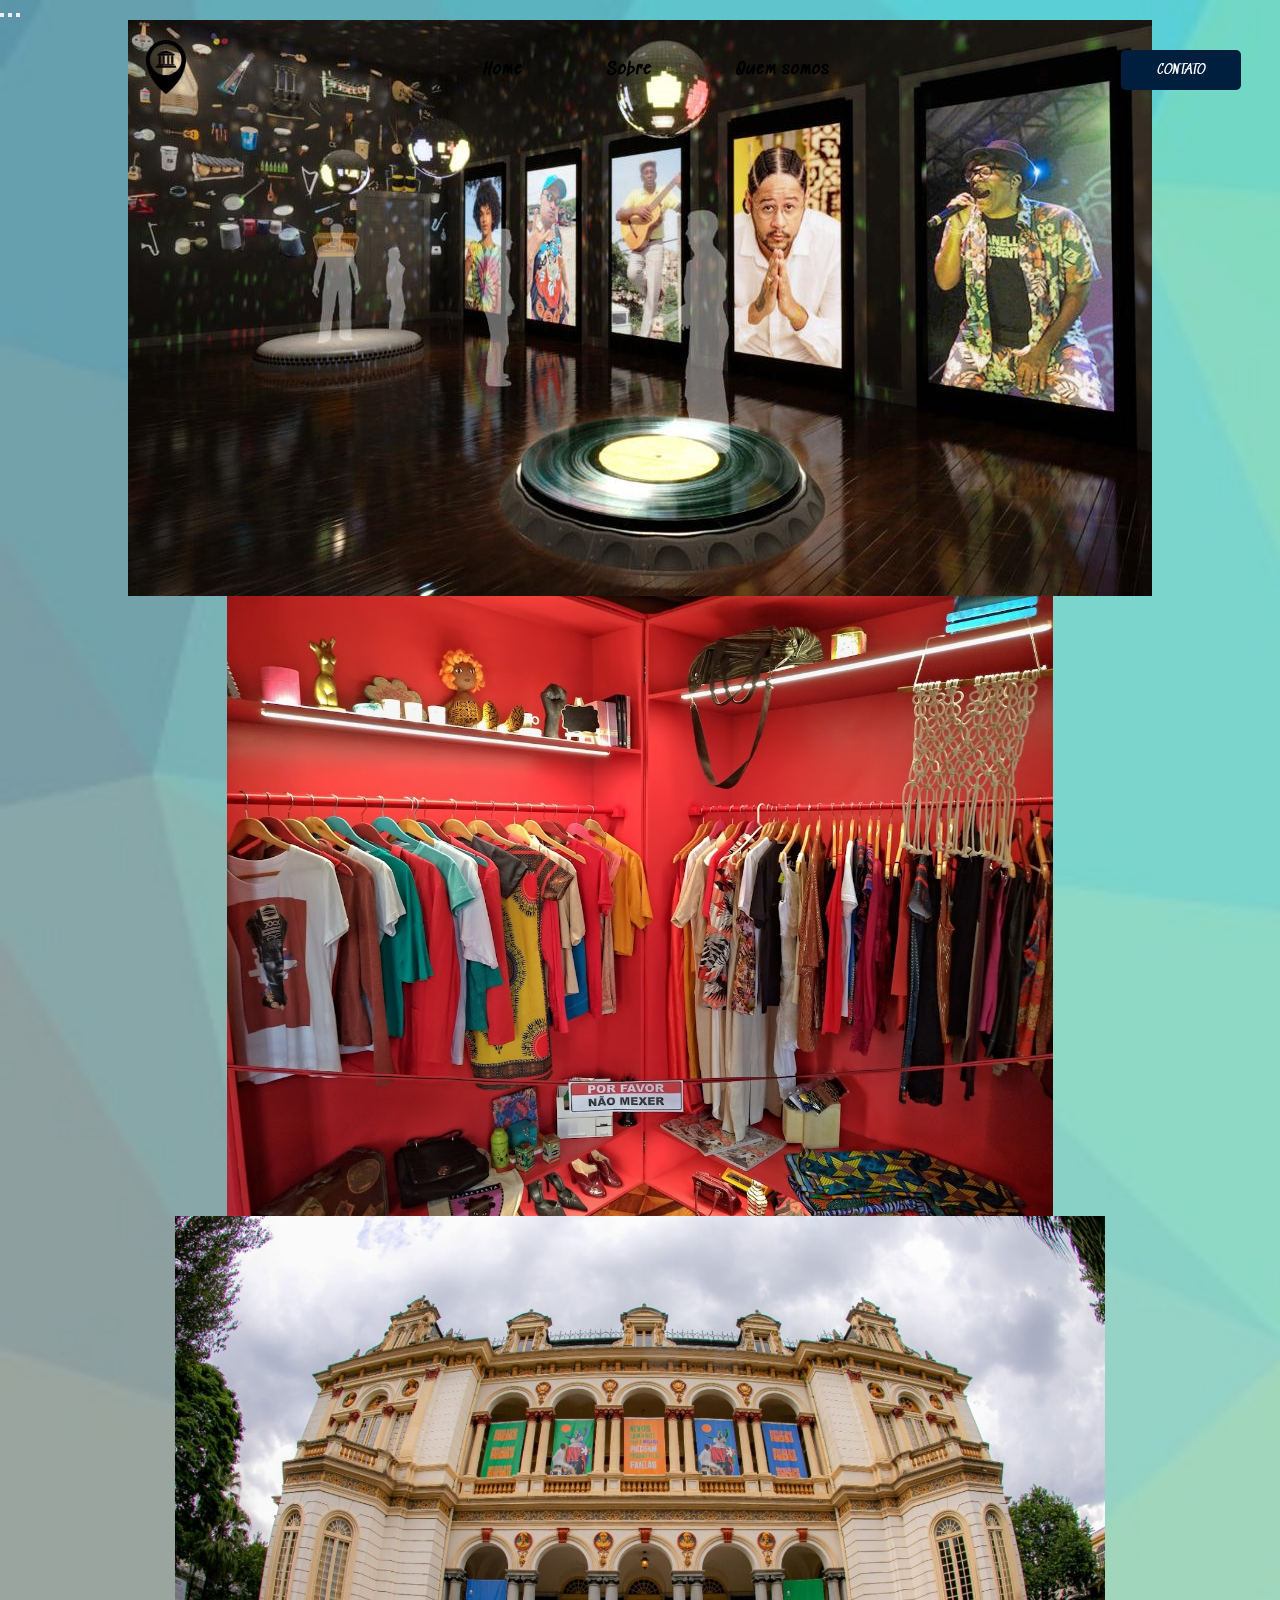
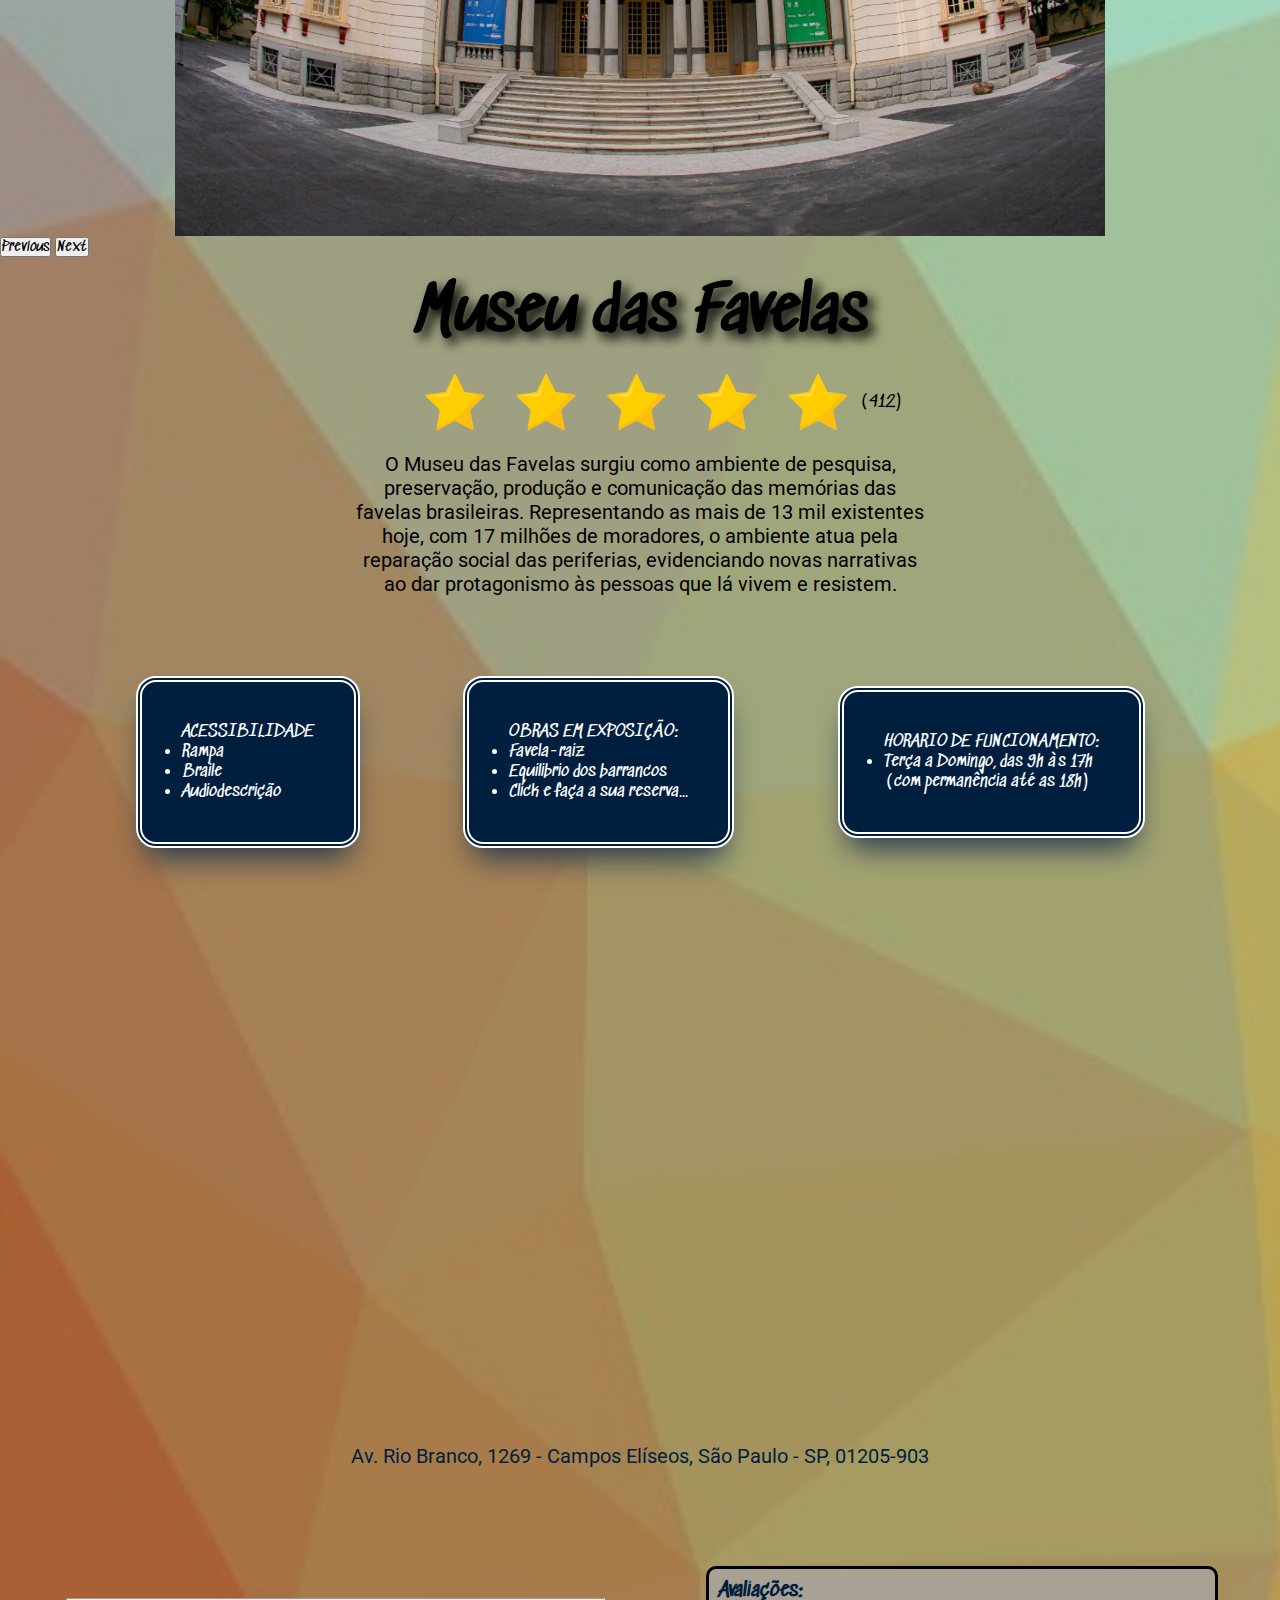
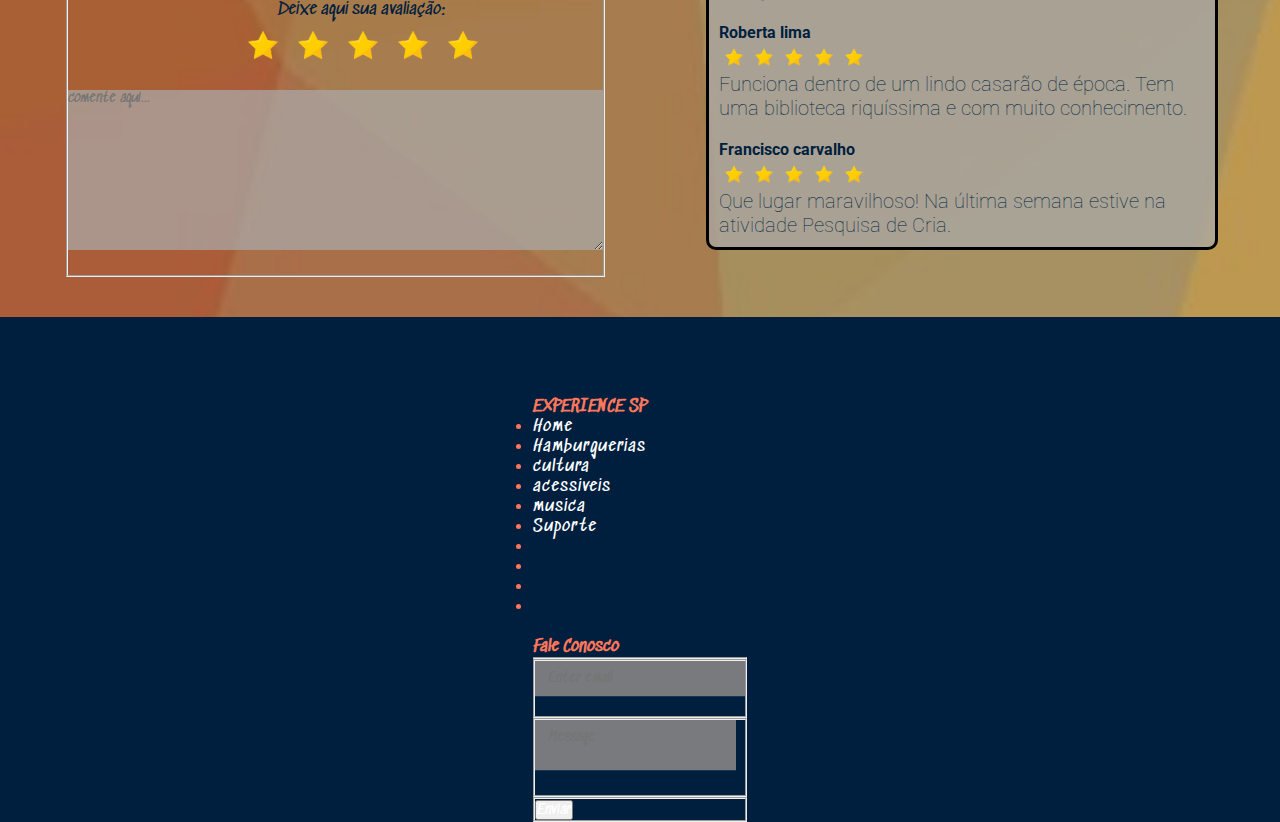
==== Museu_das_Culturas-Details/cultura.html @ 7f2f3704 "Burnout" ====
<!DOCTYPE html>
<html lang="en">
<head>
    <meta charset="UTF-8">
    <meta name="viewport" content="width=device-width, initial-scale=1.0, shrink-to-fit=no">
    <title>Museu das Favelas</title>
    <link rel="stylesheet" href="css/style.css">
    <link href="https://cdn.jsdelivr.net/npm/bootstrap@5.3.1/dist/css/bootstrap.min.css" rel="stylesheet" integrity="sha384-4bw+/aepP/YC94hEpVNVgiZdgIC5+VKNBQNGCHeKRQN+PtmoHDEXuppvnDJzQIu9" crossorigin="anonymous">
    <link rel="shortcut icon" href="img/logo.png" type="image/x-icon">

</head>
<body>

    <header id="header">
        <div class="container">
            <div class="flex">
                <a href="/Homepage/index.html"><img src="img/logo.png" alt=""></a>
                <nav>
                    <ul>
                        <li><a href="/Homepage/index.html">Home</a></li>
                        <li><a href="#">Sobre</a></li>
                        <li><a href="#">Quem somos</a></li>
                    </ul>
                </nav>
                <div class="btn-contato">
                    <a href="#fale-conosco"><button>CONTATO</button></a>
                </div>
            </div>
        </div>
    </header>


    <div class="carousel">
        <div id="carouselExampleIndicators" class="carousel slide">
            <div class="carousel-indicators">
              <button type="button" data-bs-target="#carouselExampleIndicators" data-bs-slide-to="0" class="active" aria-current="true" aria-label="Slide 1"></button>
              <button type="button" data-bs-target="#carouselExampleIndicators" data-bs-slide-to="1" aria-label="Slide 2"></button>
              <button type="button" data-bs-target="#carouselExampleIndicators" data-bs-slide-to="2" aria-label="Slide 3"></button>
            </div>
            <div class="carousel-inner">
              <div class="carousel-item active">
                <img id="img" src="img/museu2.jpeg" class="d-block w-100"  alt="...">
              </div>
              <div class="carousel-item">
                <img src="img/museuexpo.jpg" class="d-block w-100" alt="...">
              </div>
              <div class="carousel-item">
                <img src="img/MUSEUCAPA.jpeg" class="d-block w-100" alt="...">
              </div>
            </div>
            <button class="carousel-control-prev" type="button" data-bs-target="#carouselExampleIndicators" data-bs-slide="prev">
              <span class="carousel-control-prev-icon" aria-hidden="true"></span>
              <span class="visually-hidden">Previous</span>
            </button>
            <button class="carousel-control-next" type="button" data-bs-target="#carouselExampleIndicators" data-bs-slide="next">
              <span class="carousel-control-next-icon" aria-hidden="true"></span>
              <span class="visually-hidden">Next</span>
            </button>
          </div>
    </div>
    <!--carrossel-->

    <main>
       


        <section id="principal">
            <h1>Museu das Favelas</h1>
        
        <div id="avaliacao">
            <div class="img-estrela"></div>
            <div class="img-estrela"></div>
            <div class="img-estrela"></div>
            <div class="img-estrela"></div>
            <div class="img-estrela"></div><p>(412)</p>
        </div> 
        
            <p id="texto-principal">O Museu das Favelas surgiu como ambiente de pesquisa, preservação, produção e comunicação das memórias das favelas brasileiras. Representando as mais de 13 mil existentes hoje, com 17 milhões de moradores, o ambiente atua pela reparação social das periferias, evidenciando novas narrativas ao dar protagonismo às pessoas que lá vivem e resistem.</p>
        </section>

        <section id="caixinhas">
            <div class="caixas">
            <p>ACESSIBILIDADE</p>
            <nav>
                <ul>
                    <li>Rampa</li>
                    <li>Braile</li>
                    <li>Audiodescrição</li>
                </ul>
            </nav>
           </div>

            <div class="caixas">
            <p>OBRAS EM EXPOSIÇÃO:</p>
            <nav>
                <ul>
                    <li>Favela-raiz</li>
                    <li>Equilibrio dos barrancos</li>
                    <li><a class="link" href="https://www.museudasfavelas.org.br/ingressos/" target="_blank">Click e faça a sua reserva...</a></li>
                </ul>
            </nav>
           </div>

            <div class="caixas">
            <p>HORARIO DE FUNCIONAMENTO:</p>
            <nav>
                <ul>
                    <li>Terça a Domingo, das 9h às 17h <br>(com permanência até as 18h)</li>
                    
                </ul>
            </nav>
           </div>
        </section>

        <section class="mapa">
            <iframe src="https://www.google.com/maps/embed?pb=!1m18!1m12!1m3!1d104064.2647067983!2d-46.77192854179409!3d-23.474280031282316!2m3!1f0!2f0!3f0!3m2!1i1024!2i768!4f13.1!3m3!1m2!1s0x94ce591d38fbb6dd%3A0x562e7e1ffac577d4!2sMuseu%20das%20Favelas!5e0!3m2!1spt-BR!2sbr!4v1694029778136!5m2!1spt-BR!2sbr" width="1000" height="450" style="border:0;" allowfullscreen="" loading="lazy" referrerpolicy="no-referrer-when-downgrade"></iframe>
        <br>
        <p>Av. Rio Branco, 1269 - Campos Elíseos, São Paulo - SP, 01205-903</p>
        </section>
    
        <section class="comentario">
            <form action="">
                <fieldset>
                    <label> Deixe aqui sua avaliação: </label>
                <a id="avaliacaos-c" href="#">
                    <div id="avaliacao-c"></div>
                    <div id="avaliacao-c"></div>
                    <div id="avaliacao-c"></div>
                    <div id="avaliacao-c"></div>
                    <div id="avaliacao-c"></div>
                </a>
                </div>
            <br>
            <textarea cols="65" rows="10" placeholder="comente aqui..."></textarea>
            <br><br>
                </fieldset>
            </form>
        </section>

        <section id="avaliacoes">
            <h3>
                Avaliações:
            </h3><br>
            <h4>Roberta lima</h4>
        <div id="avaliacao-g">
            <div id="avaliacao2"></div>
            <div id="avaliacao2"></div>
            <div id="avaliacao2"></div>
            <div id="avaliacao2"></div>
            <div id="avaliacao2"></div>
        </div>
        <p class="coment">Funciona dentro de um lindo casarão de época. Tem uma biblioteca riquíssima e com muito conhecimento. </p><br>

            <h4>Francisco carvalho</h4>

        <div id="avaliacao-g">
            <div id="avaliacao2"></div>
            <div id="avaliacao2"></div>
            <div id="avaliacao2"></div>
            <div id="avaliacao2"></div>
            <div id="avaliacao2"></div>
        </div>

        <p class="coment">Que lugar maravilhoso! Na última semana estive na atividade Pesquisa de Cria.</p>
        </section>
    

    </main>

    <div id="footer">
        <footer class="footer">
            <div class="container">
                <div class="row">
                    <div class="col-md-5">
                        <h4><i class="fa fa-map"></i> EXPERIENCE SP</h4>
                        <div class="row">
                            <div class="col-6">
                                <ul class="list-unstyled">
                                    <li><a href="/Homepage/index.html">Home</a></li>
                                    <li><a href="/UC1-Gastronomias/gastronomia.html">Hamburguerias</a></li>
                                    <li><a href="/UC1-Cultura/homecult.html">cultura</a></li>
                                    
                                </ul>
                            </div>
                            <div class="col-6">
                                <ul class="list-unstyled">
                                    <li><a href="/UC1-acessibilidade/acessibilidade.html">acessiveis</a></li>
                                    <li><a href="/UC1-Musical/musica.html">musica</a></li>
                                    <li><a href="">Suporte</a></li>
        
                                </ul>
                            </div>
                        </div>
                        <ul class="nav">
                            <li class="nav-item"><a href="" class="nav-link pl-0"><i class="fa fa-facebook fa-lg"></i></a></li>
                            <li class="nav-item"><a href="" class="nav-link"><i class="fa fa-twitter fa-lg"></i></a></li>
                            <li class="nav-item"><a href="" class="nav-link"><i class="fa fa-github fa-lg"></i></a></li>
                            <li class="nav-item"><a href="" class="nav-link"><i class="fa fa-instagram fa-lg"></i></a></li>
                        </ul>
                        <br>
                    </div>
                    <div class="col-md-2">
                        <h4 id="fale-conosco" class="text-md-right">Fale Conosco</h4>
                        <hr>
                    </div>
                    <div class="col-md-5">
                        <form>
                            <fieldset class="form-group">
                                <input type="email" class="form-control" id="exampleInputEmail1" placeholder="Enter email">
                            </fieldset>
                            <fieldset class="form-group">
                                <textarea class="form-control" id="exampleMessage" placeholder="Message"></textarea>
                            </fieldset>
                            <fieldset class="form-group text-xs-right">
                                <button type="button" class="btn btn-secondary-outline btn-lg">Enviar</button>
                            </fieldset>
                        </form>
                    </div>
                </div>
            </div>
        </footer>
    </div>


    <script src="js/script.js"></script>
    <script src="https://cdn.jsdelivr.net/npm/bootstrap@5.3.1/dist/js/bootstrap.bundle.min.js" integrity="sha384-HwwvtgBNo3bZJJLYd8oVXjrBZt8cqVSpeBNS5n7C8IVInixGAoxmnlMuBnhbgrkm" crossorigin="anonymous"></script>
</body>
</html>
---- Museu_das_Culturas-Details/css/style.css ----
@import url('https://fonts.googleapis.com/css2?family=Bungee+Shade&family=Cardo&family=Outfit:wght@300;400;600&family=Roboto:wght@400;500;700;900&family=Sedgwick+Ave&display=swap');

*{
    margin: 0;
    padding: 0;
    font-family: 'Sedgwick Ave', cursive;
    
}

body{
    width: 100%;
    height: auto;
    background-image: url(background.jpg);
    background-size: cover;
    background-repeat: no-repeat;
}

main{
    width: 95%;
    height: auto;
    margin: auto;
}

.container{
    max-width: 1100px;
    margin: auto;
}
.flex{
    display: flex;
    align-items: center;
    justify-content: space-between;
}

header{
    width: 100%;
    padding: 40px 4%;
    position: fixed;
    top: 0;
    left: 0;
    transition: .5s;
    z-index: 20;
}
header.rolagem{
    background-color: #001F3F;
    padding: 20px 4%;
    z-index: 20;
}
header.rolagem a{
    color: #fff;
}
header.rolagem a:hover{
    color: #fe775a;
}
header.rolagem img{
    width: 30px;
}

header.rolagem button{
    background-color: #fe775a;
}

header img{
    width: 50px;
    color: #fff;
    z-index: 20;
}
header ul{
    list-style-type: none;
}
header ul li{
    display: inline-block;
    margin: 0 40px;
}
header ul li a{
    color: #000;
    text-decoration: none;
    font-weight: bold;
    font-size: 16px;
    letter-spacing: 1px;
}
header ul li a:hover{
    color: #ff532c;
    font-size: 23px;
}
.btn-contato button{
    width: 120px;
    height: 40px;
    border: 0;
    background-color: #001F3F;
    color: #fff;
    cursor: pointer;
    transition: .2s;
    border-radius: 5px;
}

.btn-contato button:hover{
    width: 140px;
    height: 50px;
    font-size: 16px;
    background-color: #fe775a;
}

  /* Centraliza verticalmente os itens do carrossel */
  .carousel-item {
    display: flex;
    justify-content: center;
    align-items: center;
    text-align: center;
  }

  /* Define uma altura fixa para os itens do carrossel (ajuste conforme necessário) */
  .carousel-item img {
    max-height: 620px; /* Altura máxima desejada */
    max-width: 100%; /* Largura máxima para manter a proporção */
    margin: 0 auto; /* Centraliza horizontalmente */
  } 


#principal{
    width: 95%;
    height: auto;
    margin: auto;
    display: flex;
    flex-direction: column;
    align-items: center;
    justify-content: center;
    text-align: center;
    margin-top: 20px;
}

h1{
    text-shadow: 0.1em 0.1em 0.2em black;
    font-size: 60px;
    
}

#avaliacao{
    position: relative;
    width: 500px;
    height: 100px;
    display: flex;
    flex-direction: row;
    align-items: center;
    justify-content: center;
    margin-left: 30px;
}

.img-estrela{
    width: 20%;
    height: 100%;
    background-image: url(star-review.png);
    background-size: cover;
}

#texto-principal{
    position: relative;
    margin: auto;
    display: flex;
    flex-direction: row;
    align-items: center;
    text-align: center;
    justify-content: center;
    width: 50%;
    font-family: 'roboto';
    font-size: 20px;
}

#caixinhas{
    position: relative;
    display: flex;
    flex-direction: row;
    float: left;
    align-items: center;
    justify-content: space-evenly;
    width: 100%;
    top: 80px;
    text-decoration: none;
}


.caixas{
    position: relative;
    float: left;
    background-color: #001F3F;
    padding: 40px;
    border: 6px double #fff;
    border-radius: 20px;
    box-shadow: rgb(38, 57, 77) 0px 20px 30px -10px;
    color: #fff;
}


.link{
    text-decoration: none;
    color: #fff;
}

.mapa{
    position: relative;
    display: flex;
    flex-direction: column;
    float: left;
    align-items: center;
    justify-content: center;
    width: 100%;
    height: 500px;
    top: 200px;
    color: #001F3F;
}

.mapa p{
    font-family: 'roboto';
    font-size: 20px;
    margin-top: 10px;
}

.comentario{
    position: relative;
    display: flex;
    float: left;
    flex-direction: row;
    align-items: center;
    justify-content: center;
    width: 40%;
    height: auto;
    top: 300px;
    padding: 30px;
    margin-left: 30px;
}

label{
    color: #001F3F;
    margin-left: 210px;
}

#avaliacaos-c{
    position: relative;
    display: flex;
    flex-direction: row;
    margin-left: 170px;
}

#avaliacao-c{
    width: 50px;
    height:50px;
    background-image: url(star-review.png);
    background-size: cover;
}

textarea{
    background-color: #aaaaaab5;
    border: none;
    color: #001F3F;
}

#avaliacoes{
    position: relative;
    display: flex;
    flex-direction: column;
    flex-wrap: wrap;
    justify-content: left;
    float: left;
    width: 40%;
    height: auto;
    top: 298px;
    float: right;
    margin-right: 30px;
    padding: 10px;
    border: 3px solid #000;
    border-radius: 10px;
    background-color: #aaaaaab5;
    color: #001F3F;
}

h4{
    font-family: 'roboto';
}

#avaliacao-g{
    position: relative;
    display: flex;
    float: left;
    flex-direction: row;
    height: auto;

}

#avaliacao2{
    width: 30px;
    height: 30px;
    background-image: url(star-review.png);
    background-size: cover;
}

.coment{
    font-size: 20px;
    font-family: 'roboto';
    font-weight: lighter;
}

#footer{
    position: relative;
    display: flex;
    clear: left;
    top: 280px;

}

footer{
    width: 100%;
    display: flex;
    background-color: #001F3F;
    color: #fe775a;
    padding-top: 80px;
    margin-top: 30px;
}
footer h4{
    font-family: 'Sedgwick Ave', cursive;
}

footer a {
    color: #fff;
    text-decoration:none;
    letter-spacing: 1px;
    
  }

  
  footer a:hover, footer a:focus {
    color: #fe775a;
    text-decoration:none;
  }
  
  footer .form-control {
      background-color: #787a7d;
      box-shadow: 0 1px 0 0 rgba(255, 255, 255, 0.1);
      border: none;
      resize: none;
      color: #d1d2d2;
      padding: 0.7em 1em;
      margin-bottom: 20px;
  }
  footer .btn{
    color: #fff;
  }
  footer .btn:hover{
    color: #fe775a;
  }
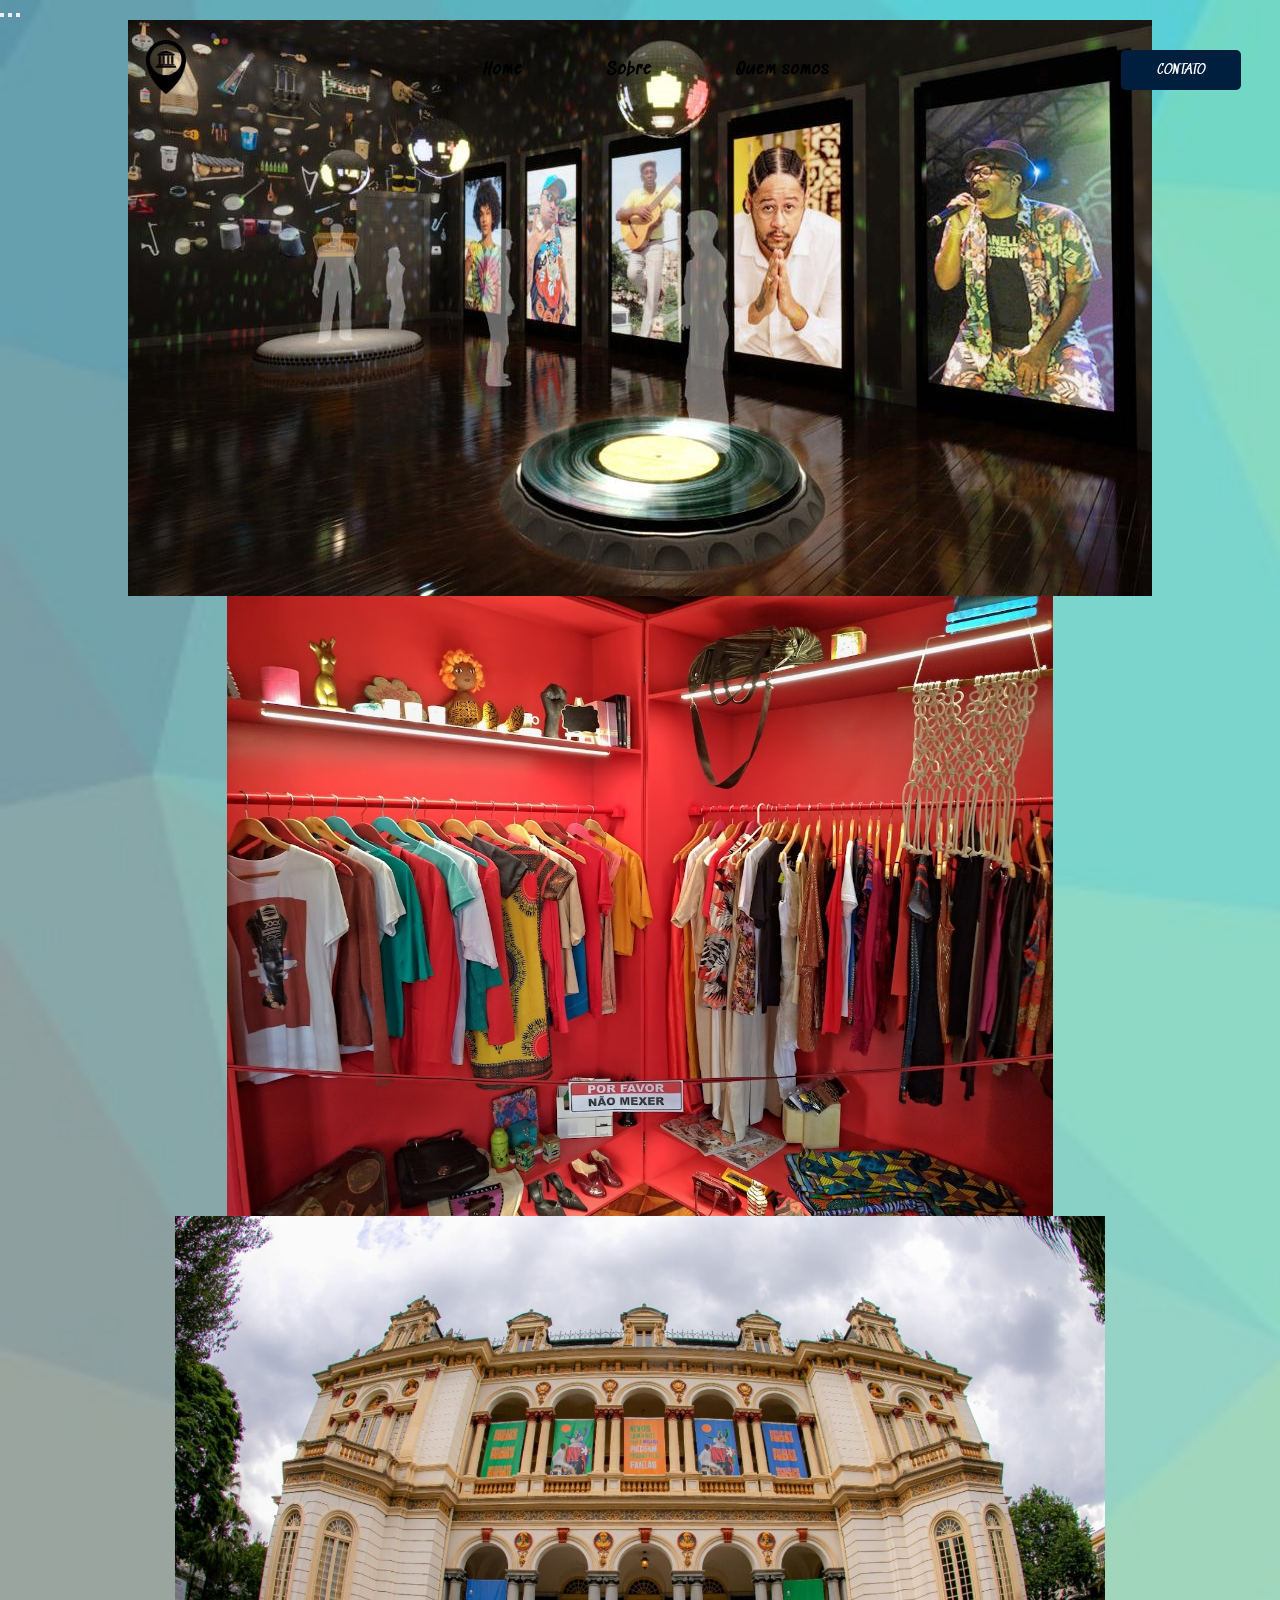
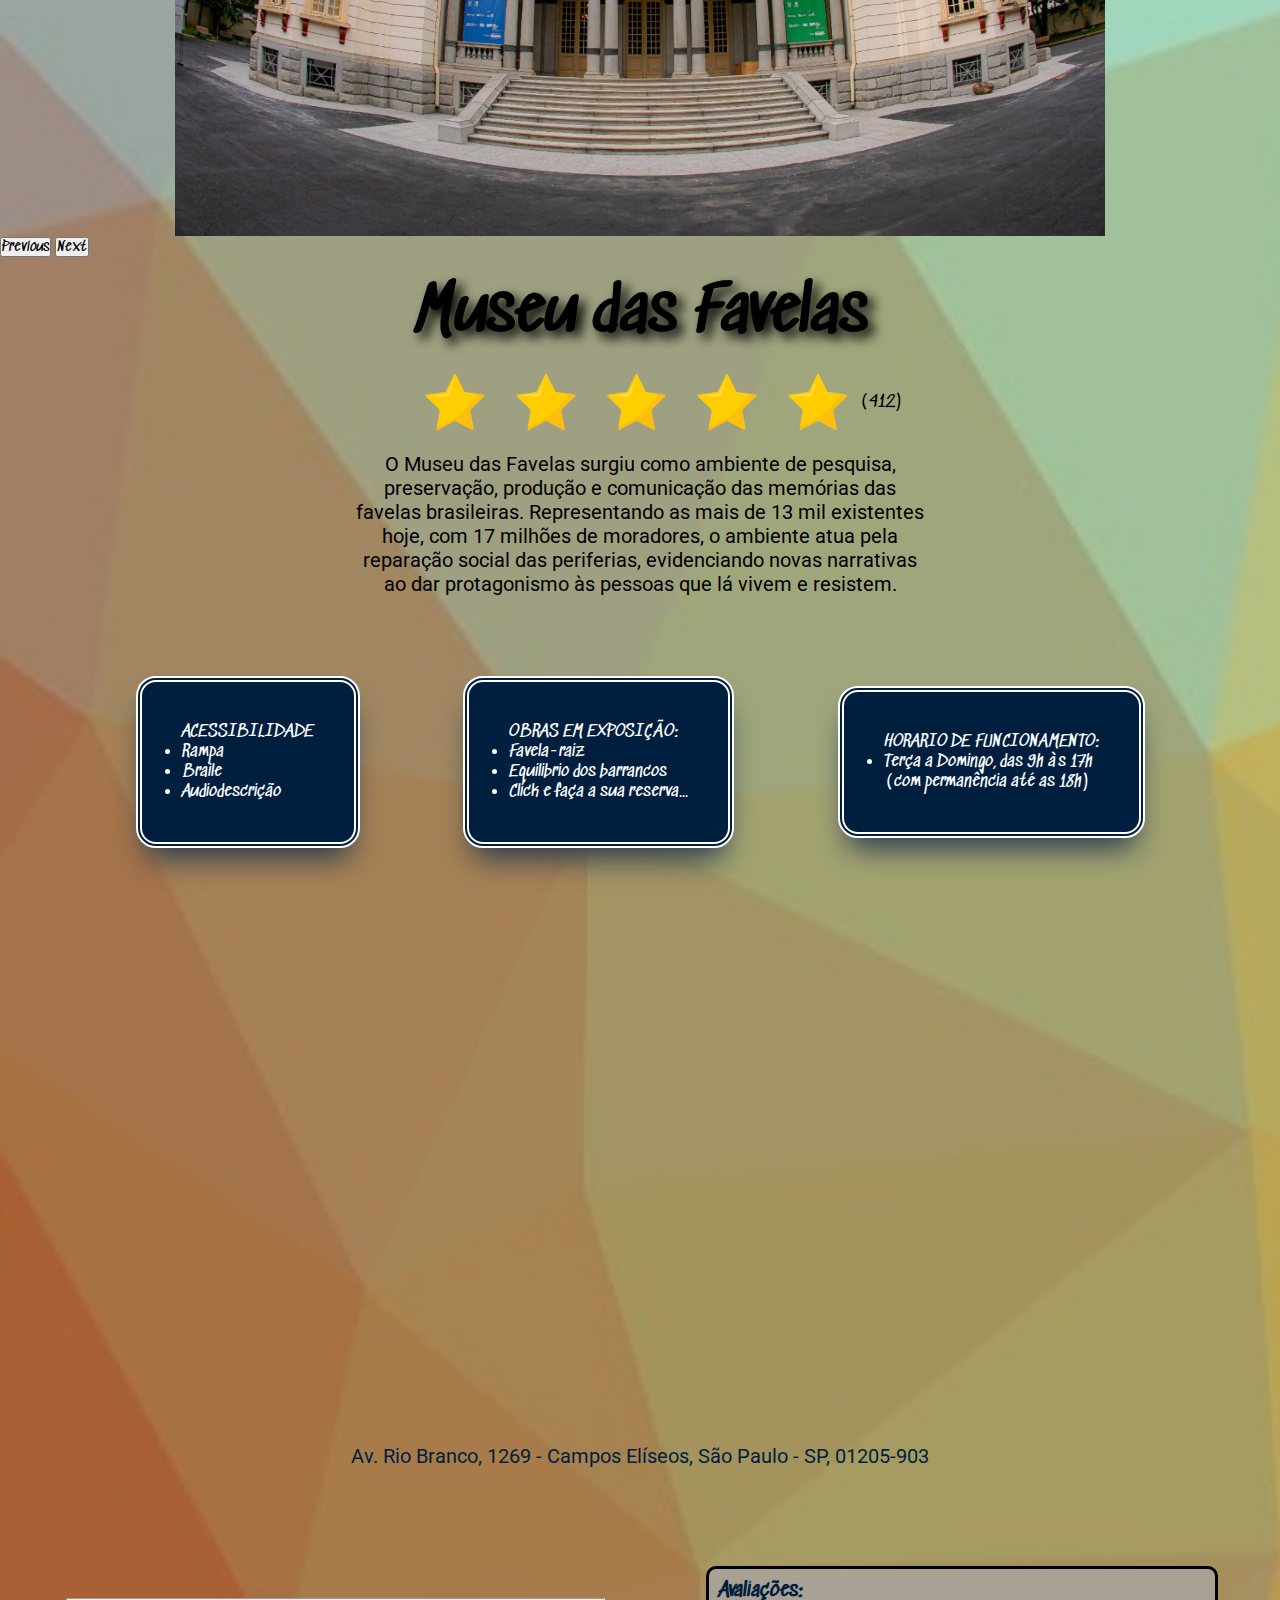
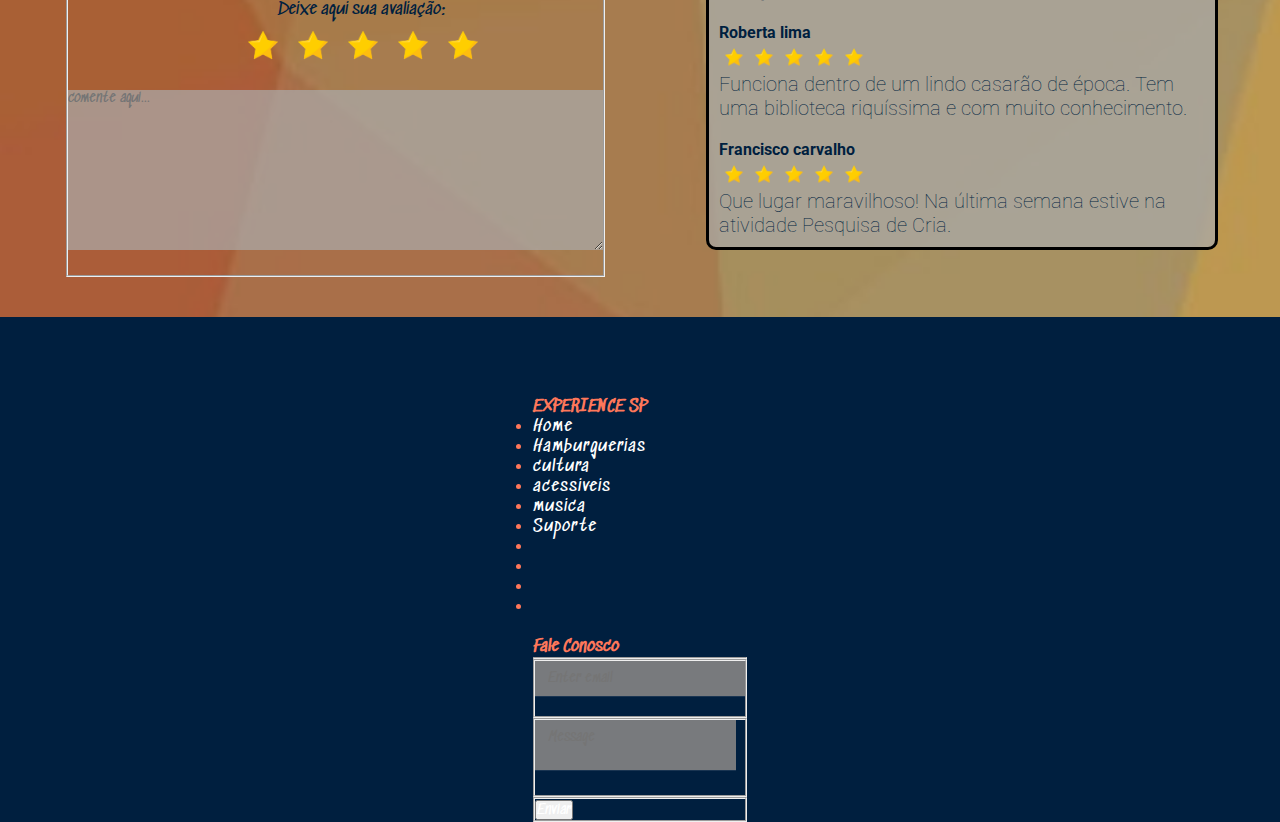
==== commit 63c33768: "burnoutColetivo" ====
--- a/Museu_das_Culturas-Details/cultura.html
+++ b/Museu_das_Culturas-Details/cultura.html
@@ -14,10 +14,10 @@
     <header id="header">
         <div class="container">
             <div class="flex">
-                <a href="/Homepage/index.html"><img src="img/logo.png" alt=""></a>
+                <a href="/index.html"><img src="img/logo.png" alt=""></a>
                 <nav>
                     <ul>
-                        <li><a href="/Homepage/index.html">Home</a></li>
+                        <li><a href="/index.html">Home</a></li>
                         <li><a href="#">Sobre</a></li>
                         <li><a href="#">Quem somos</a></li>
                     </ul>
@@ -176,7 +176,7 @@
                         <div class="row">
                             <div class="col-6">
                                 <ul class="list-unstyled">
-                                    <li><a href="/Homepage/index.html">Home</a></li>
+                                    <li><a href="/index.html">Home</a></li>
                                     <li><a href="/UC1-Gastronomias/gastronomia.html">Hamburguerias</a></li>
                                     <li><a href="/UC1-Cultura/homecult.html">cultura</a></li>
                                     
